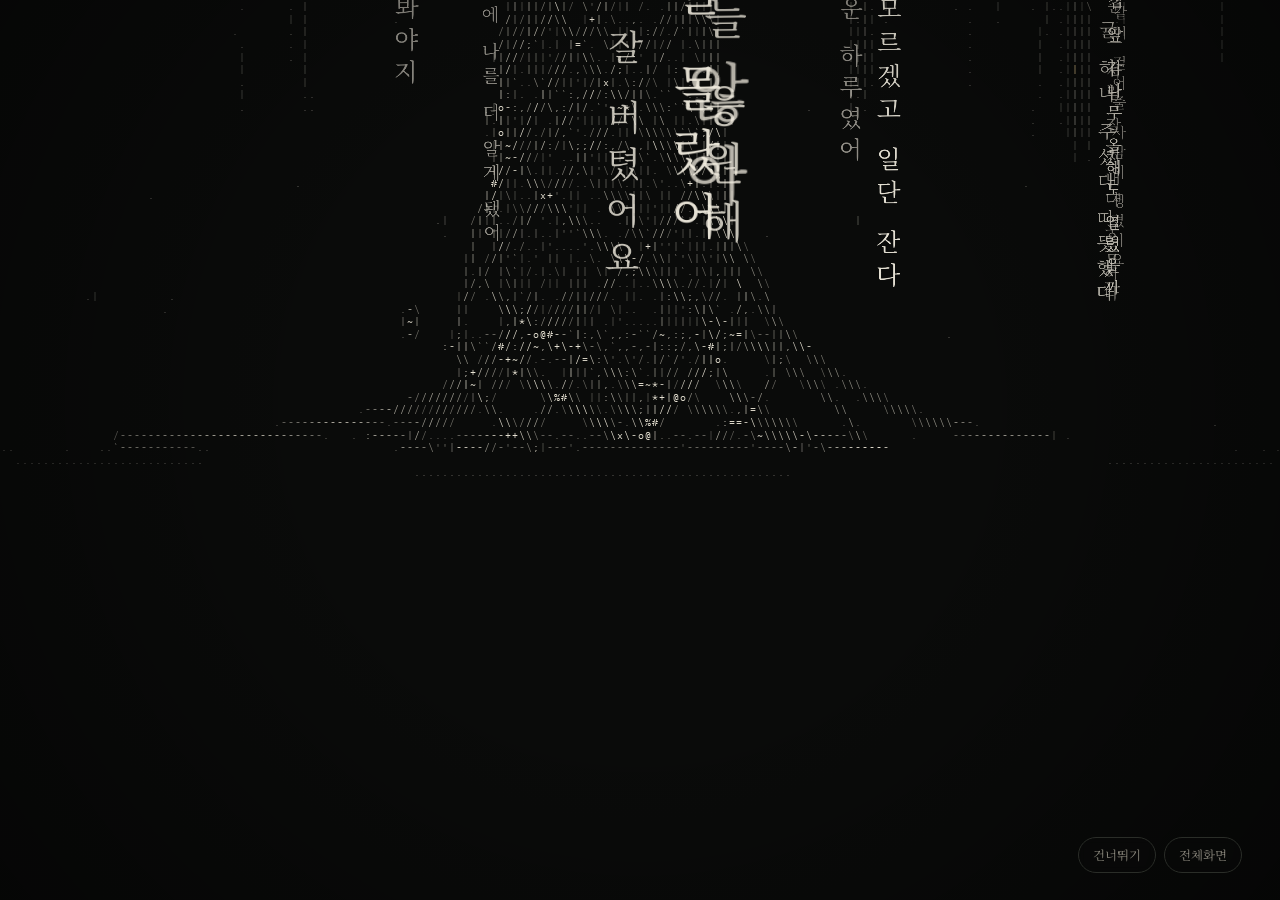
==== index.html @ 2b00442c "루트 index.html: 저장소 루트 주소로 오면 랜딩으로 넘김 Co-Authored-By: Claude Opus 5.5 <noreply@anthropic.com>" ====
<!doctype html>
<html lang="ko">
<head>
<meta charset="utf-8">
<meta name="viewport" content="width=device-width,initial-scale=1">
<title>말을 걸어 두는 나무 — 이성훈</title>
<meta name="description" content="지나는 길에 잠시 멈춰 하지 못한 말을 걸어 두고 가는 나무. 이성훈, 2026.">
<link rel="icon" type="image/png" sizes="32x32" href="site/img/favicon-32.png">
<link rel="apple-touch-icon" href="site/img/apple-touch-icon.png">
<meta http-equiv="refresh" content="0; url=landing/">
<link rel="canonical" href="landing/">
<script>location.replace('landing/' + location.search + location.hash);</script>
<style>html,body{margin:0;height:100%;background:#0a0b0a;color:#8a877c;font:15px/1.6 "Noto Serif KR","AppleMyungjo",serif;display:grid;place-items:center}a{color:#e6e3d8}</style>
</head>
<body>
  <p><a href="landing/">말을 걸어 두는 나무</a></p>
</body>
</html>
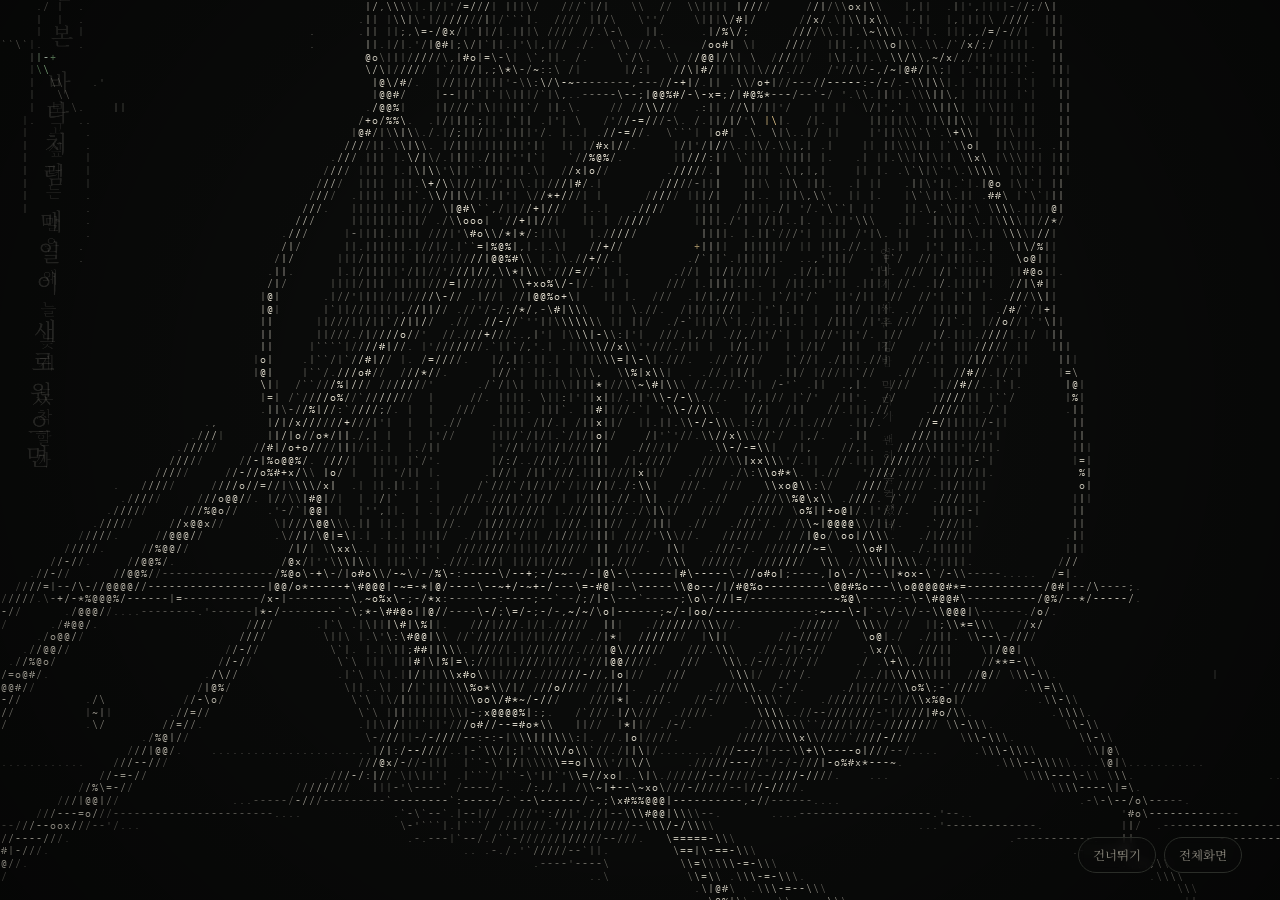
==== commit 4d0cdd03: "검색·수집 거부: 각 페이지 noindex meta, robots.txt(AI 수집기 포함), _headers(X-Robots-Tag) - 작품 본체 index.html은 손대지 " ====
--- a/index.html
+++ b/index.html
@@ -3,6 +3,7 @@
 <head>
 <meta charset="utf-8">
 <meta name="viewport" content="width=device-width,initial-scale=1">
+<meta name="robots" content="noindex, nofollow, noarchive, nosnippet, noimageindex">
 <title>말을 걸어 두는 나무 — 이성훈</title>
 <meta name="description" content="지나는 길에 잠시 멈춰 하지 못한 말을 걸어 두고 가는 나무. 이성훈, 2026.">
 <link rel="icon" type="image/png" sizes="32x32" href="site/img/favicon-32.png">
